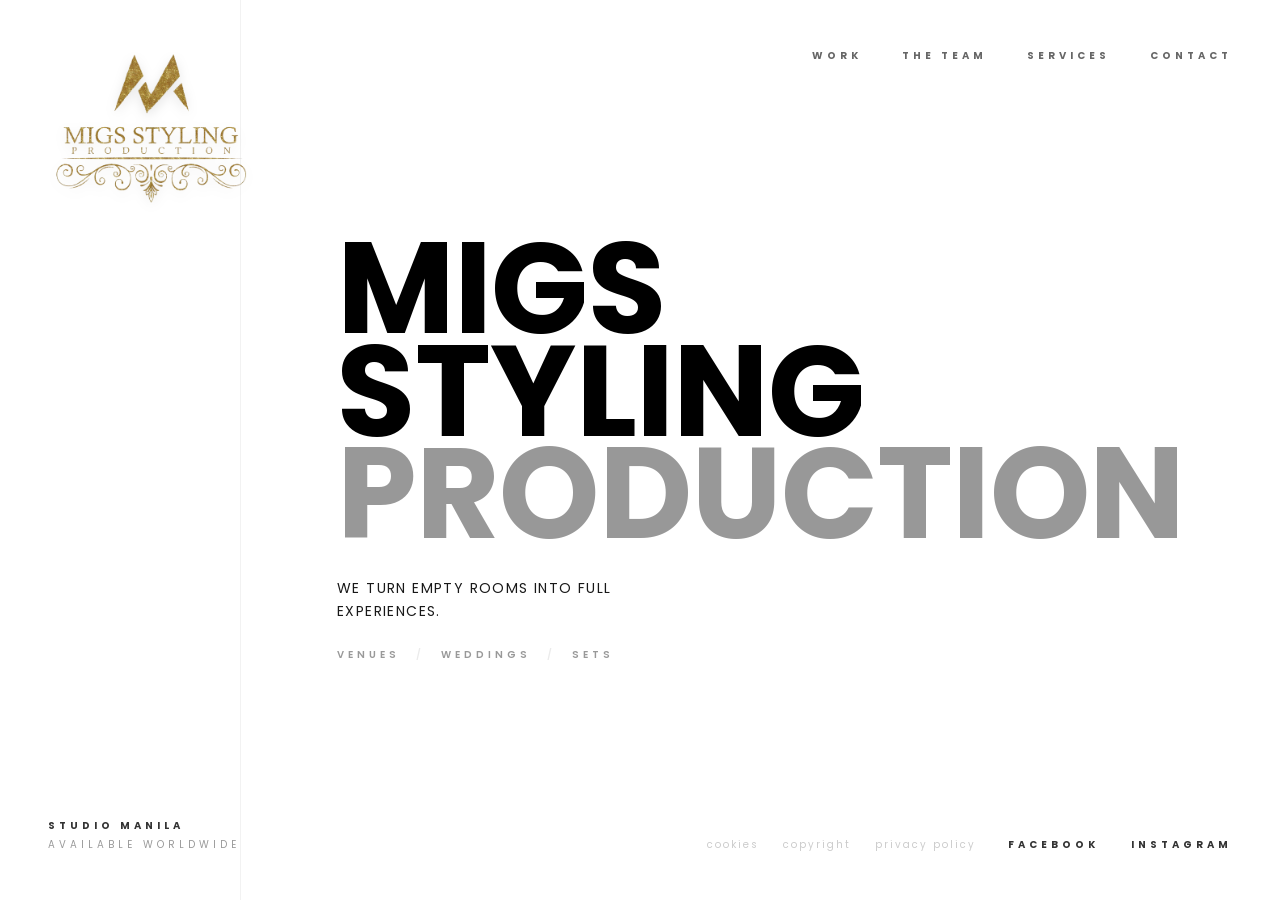
==== index.html @ 62ed7e39 "Initiation of web upload base files" ====
<!DOCTYPE html>
<html lang="en">
<head>
    <meta charset="UTF-8">
    <meta name="viewport" content="width=device-width, initial-scale=1.0">
    <title>MIGS | PRODUCTION</title>
    <link rel="icon" href="resource/favicon.ico" type="image/x-icon">
    <link href="output.css" rel="stylesheet">

    <link rel="preconnect" href="https://fonts.googleapis.com">
    <link rel="preconnect" href="https://fonts.gstatic.com" crossorigin>
    <link href="https://fonts.googleapis.com/css2?family=Archivo+Black&family=Poppins:wght@300;400;600;700&display=swap" rel="stylesheet">
 <link rel="preconnect" href="https://fonts.googleapis.com">
    <link rel="preconnect" href="https://fonts.gstatic.com" crossorigin>
    <link href="https://fonts.googleapis.com/css2?family=Cormorant+Garamond:ital,wght@0,300..700;1,300..700&display=swap" rel="stylesheet">

    <script>
        tailwind.config = {
            theme: {
                extend: {
                    colors: {
                        primary: '#0f0e47',
                    },
                    fontFamily: {
                        archivo: ['Archivo Black', 'sans-serif'],
                        poppins: ['Poppins', 'sans-serif'],
                    }
                }
            }
        }
    </script>

    <style>
        body {
            font-family: 'Poppins', sans-serif;
        }

        .font-archivo {
            font-family: 'Archivo Black', sans-serif;
        }
        .font-poppins {
            font-family: 'Poppins', sans-serif;
        }
        
        .font-garamond {
         font-family: "Cormorant Garamond", serif;
         font-optical-sizing: auto;
         font-style: normal;
        }

        body, html {
            margin: 0;
            padding: 0;
            height: 100vh;
            width: 100vw;
            overflow: hidden;
            background-color: white;
        }

        .blur-bg {
            filter: blur(10px) brightness(1) saturate(1);
            transform: scale(1.5);
            opacity: 0.7;
        }

        .reveal {
            animation: fadeUp 1s cubic-bezier(0.16, 1, 0.3, 1) forwards;
        }

        @keyframes fadeUp {
            from {
                opacity: 0;
                transform: translateY(15px);
            }

            to {
                opacity: 1;
                transform: translateY(0);
            }
        }

        .soft-glow {
            text-shadow: 0 1px 8px rgba(255, 255, 255, 0.8), 0 0 20px rgba(255, 255, 255, 0.5);
        }
    </style>
</head>
<body class="relative flex items-center text-primary font-poppins">

    <div class="absolute inset-0 z-0 overflow-hidden">
        <video autoplay muted loop playsinline class="w-full h-full object-cover blur-bg">
            <source src="resource/videofont.mp4" type="video/mp4">
        </video>
    </div>

    <div class="relative z-10 flex w-full h-full">
        <aside class="w-[25%] md:w-[20%] h-full overflow-hidden border-r border-black/5">
            <video autoplay muted loop playsinline class="w-full h-full object-cover">
                <source src="resource/videofont.mp4" type="video/mp4">
            </video>
        </aside>

        <main class="flex-1 flex flex-col justify-center p-8 md:p-24">
            <div class="flex flex-col leading-[0.8] tracking-tighter mb-8 reveal">
                <h1 class="font-poppins font-bold text-[13vw] md:text-[10vw] uppercase">MIGS</h1>
                <h1 class="font-poppins font-bold text-[13vw] md:text-[10vw] uppercase">STYLING</h1>
                <h1 class="font-poppins font-bold text-[13vw] md:text-[10vw] uppercase opacity-40">PRODUCTION</h1>
            </div>

            <div class="flex flex-col gap-6 reveal" style="animation-delay: 0.1s;">
                <p class="max-w-[320px] text-[12px] md:text-[14px] uppercase tracking-[0.1em] font-large opacity-90 leading-relaxed">
                    We turn empty rooms into full experiences.
                </p>

                <div class="flex gap-4 text-[10px] uppercase tracking-[0.4em] text-black/40 font-semibold">
                    <span>Venues</span>
                    <span class="opacity-20">/</span>
                    <span>Weddings</span>
                    <span class="opacity-20">/</span>
                    <span>Sets</span>
                </div>
            </div>
        </main>
    </div>

    <div class="absolute inset-0 z-20 pointer-events-none flex flex-col justify-between p-8 md:p-12">
        <nav class="flex justify-between items-start pointer-events-auto">
            <a href="index.html" class="block">
                <img src="resource/migslogo.png" alt="MIGS Logo" style="height: 10rem; filter: drop-shadow(0 4px 6px rgba(0,0,0,0.1));" class="w-auto object-contain">
            </a>
            <div class="flex gap-10 text-[10px] uppercase tracking-[0.4em] font-bold text-black/60">
                <a href="projects.html" class="hover:text-black transition">Work</a>
                <a href="team.html" class="hover:text-black transition">The Team</a>
                <a href="services.html" class="hover:text-black transition">Services</a>
                <a href="contact.html" class="hover:text-black transition">Contact</a>
            </div>
        </nav>

        <footer class="flex justify-between items-end pointer-events-auto text-[10px] uppercase tracking-[0.4em] text-black/40 soft-glow">
            <div class="flex flex-col gap-1">
                <span class="text-black/80 font-bold">Studio Manila</span>
                <span>Available Worldwide</span>
            </div>
            <div class="flex flex-wrap justify-end gap-x-8 gap-y-2 max-w-[60%]">
                <div class="flex gap-6 text-[10px] tracking-[0.2em] opacity-50 lowercase">
                    <a href="#" class="hover:text-black transition">Cookies</a>
                    <a href="#" class="hover:text-black transition">Copyright</a>
                    <a href="#" class="hover:text-black transition">Privacy Policy</a>
                </div>
                <div class="flex gap-8 font-bold text-black/80">
                    <a href="https://www.facebook.com/migscatering/" class="hover:opacity-50 transition">Facebook</a>
                    <a href="https://l.facebook.com/l.php?u=https%3A%2F%2Fwww.instagram.com%2Fmigsstylingprod%3Ffbclid%3DIwZXh0bgNhZW0CMTAAYnJpZBEyRDJNSFpGazBQNXNxMUNoRnNydGMGYXBwX2lkEDIyMjAzOTE3ODgyMDA4OTIAAR7lH0Ag-Unb-6CJsbVTkCqqlP7FicvbWJEwOMwR0pOcxfyNJXtdsWY0_3BQmw_aem_j8aiS9Jj15FclW0dmjp78w&h=AT7JyvNkYEuI4J86WICiXe7CMDy872VYWx4S28fzypt262_jow8KnMTM787_Ame4mOV4twCaSWduEM5p5E3KlWk8vdukPh9zOWbM_pc_IYT4X79SUHBfT-SN1EohYZgET_qu" class="hover:opacity-50 transition">Instagram</a>
                </div>
            </div>
        </footer>
    </div>
</body>
</html>
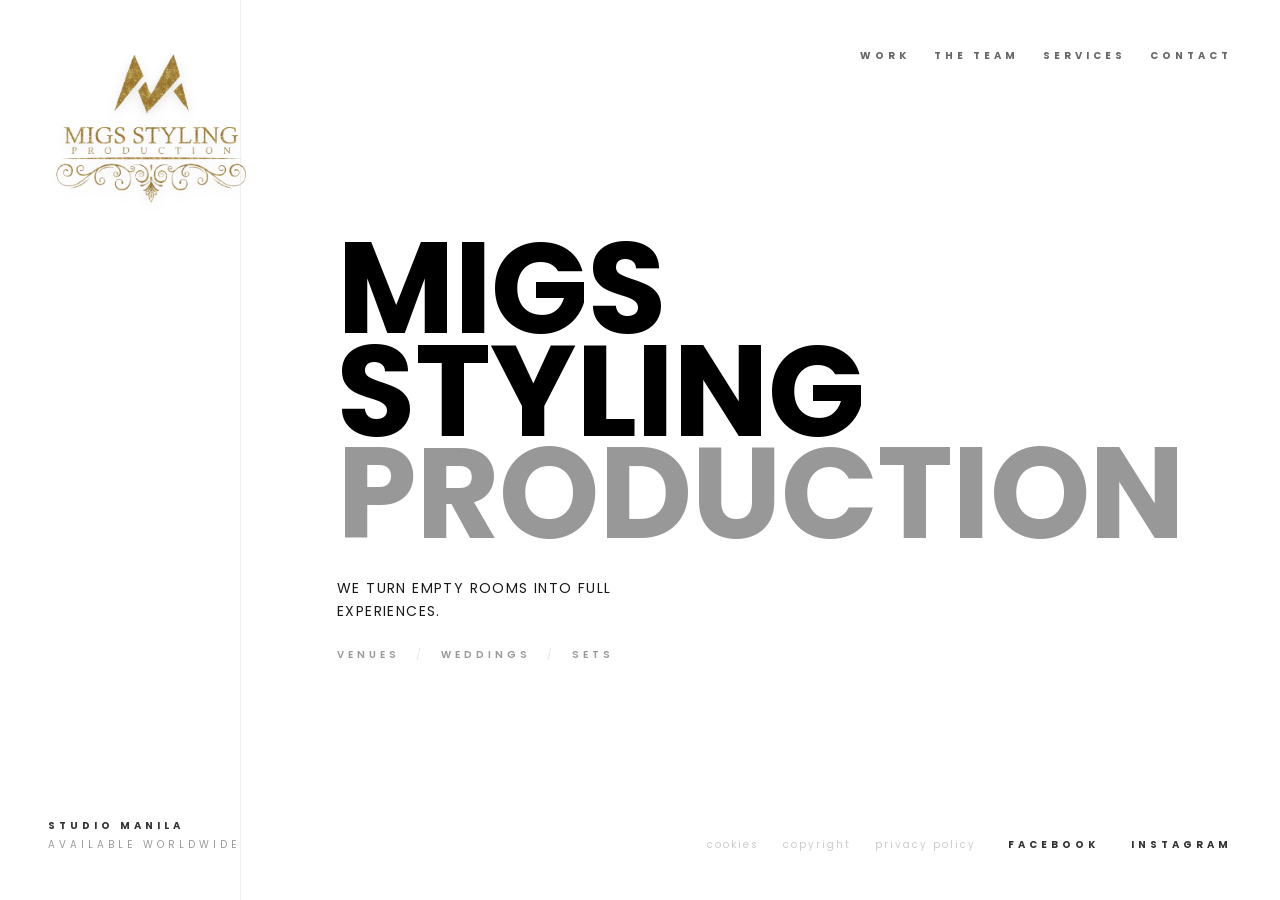
==== commit 8e5842c4: "update font size and projects page" ====
--- a/index.html
+++ b/index.html
@@ -51,11 +51,16 @@
         body, html {
             margin: 0;
             padding: 0;
-            height: 100vh;
-            width: 100vw;
-            overflow: hidden;
+            width: 100%;
             background-color: white;
         }
+        
+         
+            body, html {
+                height: 100vh;
+                overflow: hidden;
+            }
+        
 
         .blur-bg {
             filter: blur(10px) brightness(1) saturate(1);
@@ -81,6 +86,14 @@
 
         .soft-glow {
             text-shadow: 0 1px 8px rgba(255, 255, 255, 0.8), 0 0 20px rgba(255, 255, 255, 0.5);
+        }
+
+        /* responsive navbar links */
+     
+        
+        @media (max-width:768px) {
+            nav .flex a { font-size: 1.8vw !important; }
+            
         }
     </style>
 </head>
@@ -127,7 +140,7 @@
             <a href="index.html" class="block">
                 <img src="resource/migslogo.png" alt="MIGS Logo" style="height: 10rem; filter: drop-shadow(0 4px 6px rgba(0,0,0,0.1));" class="w-auto object-contain">
             </a>
-            <div class="flex gap-10 text-[10px] uppercase tracking-[0.4em] font-bold text-black/60">
+            <div class="flex gap-6 text-[10px] uppercase tracking-[0.4em] font-bold text-black/60">
                 <a href="projects.html" class="hover:text-black transition">Work</a>
                 <a href="team.html" class="hover:text-black transition">The Team</a>
                 <a href="services.html" class="hover:text-black transition">Services</a>
